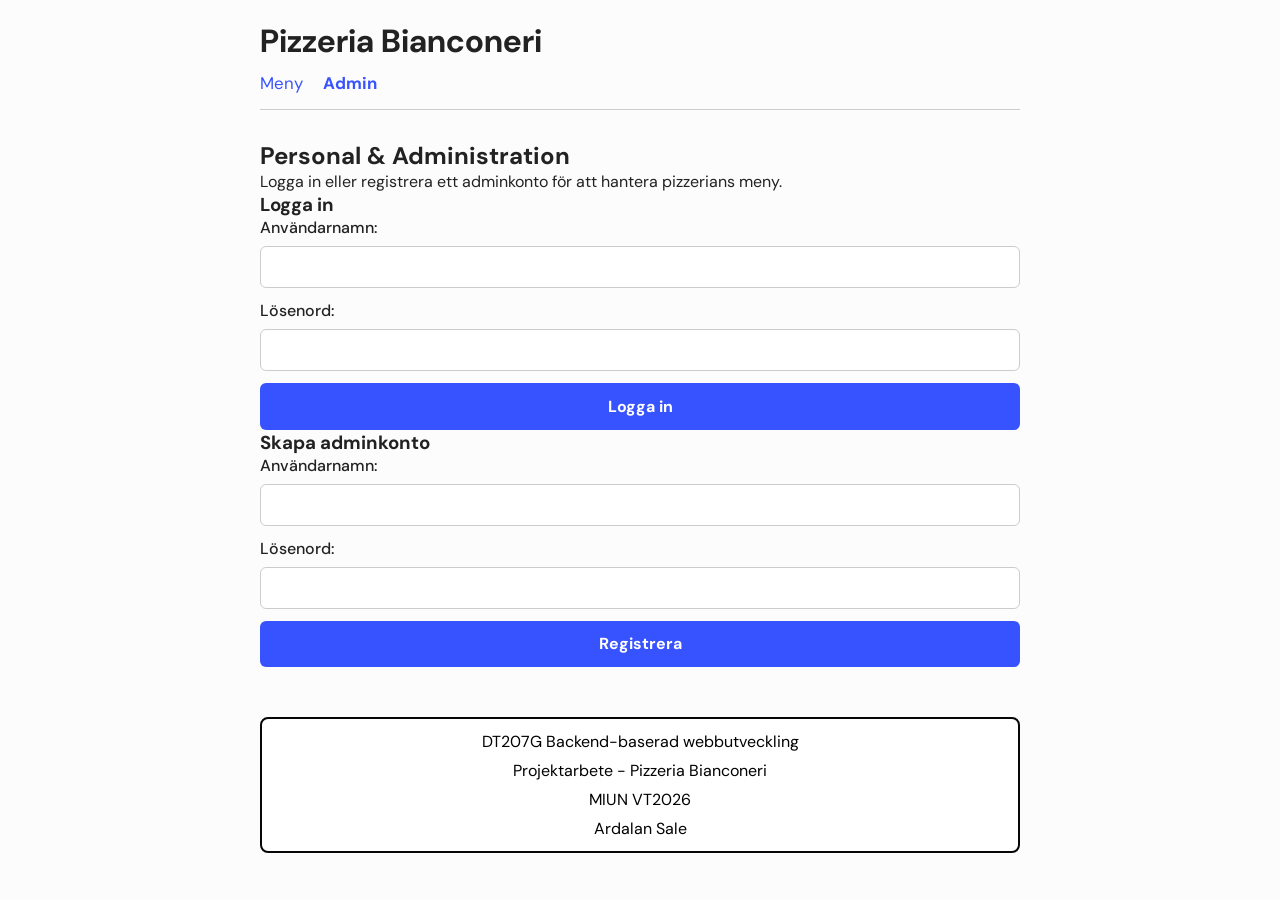
==== admin.html @ 5e1fe473 "Refactor frontend layout: rename secret to admin, cleaner CSS, and update handling of status banner" ====
<!DOCTYPE html>
<html lang="sv">
<head>
    <meta charset="UTF-8">
    <meta name="viewport" content="width=device-width, initial-scale=1.0">
    <link rel="preconnect" href="https://fonts.googleapis.com">
    <link rel="preconnect" href="https://fonts.gstatic.com" crossorigin>
    <link href="https://fonts.googleapis.com/css2?family=DM+Sans:ital,opsz,wght@0,9..40,100..1000;1,9..40,100..1000&display=swap" rel="stylesheet">
    <title>Pizzeria Bianconeri | Admin</title>
    <link rel="stylesheet" href="css/style.css">
</head>
<body>
    <header>
        <h1>Pizzeria Bianconeri</h1>
        <nav>
            <ul>
                <li><a href="index.html">Meny</a></li>
                <li><a href="admin.html" class="active">Admin</a></li>
                <li><a href="#" id="logout-btn" class="logout-link">Logga ut</a></li>
            </ul>
        </nav>
    </header>

    <main>
        <div id="error-message" class="error"></div>
        <div id="success-message" class="success"></div>

        <!-- DEL 1: VISAS OM ANVÄNDAREN INTE ÄR INLOGGAD -->
        <div id="auth-container">
            <h2>Personal & Administration</h2>
            <p>Logga in eller registrera ett adminkonto för att hantera pizzerians meny.</p>

            <div class="auth-grid">
                <!-- Inloggningsformulär -->
                <div class="auth-card">
                    <h3>Logga in</h3>
                    <form id="login-form">
                        <label for="login-username">Användarnamn:</label>
                        <input type="text" id="login-username" autocomplete="off" required>

                        <label for="login-password">Lösenord:</label>
                        <input type="password" id="login-password" required>

                        <button type="submit">Logga in</button>
                    </form>
                </div>

                <!-- Registreringsformulär -->
                <div class="auth-card">
                    <h3>Skapa adminkonto</h3>
                    <form id="register-form">
                        <label for="reg-username">Användarnamn:</label>
                        <input type="text" id="reg-username" autocomplete="off" required>

                        <label for="reg-password">Lösenord:</label>
                        <input type="password" id="reg-password" required>

                        <button type="submit">Registrera</button>
                    </form>
                </div>
            </div>
        </div>

        <!-- DEL 2: SKYDDAT INNEHÅLL -->
        <div id="protected-content" class="protected-section">
            <h2 id="welcome-msg">Adminpanel – Hantera meny</h2>
            <p>Här kan du lägga till nya rätter eller ta bort befintliga från pizzerians meny.</p>

            <!-- Formulär för att lägga till ny rätt -->
            <div class="add-menu-section">
                <h3>Lägg till ny rätt i menyn</h3>
                <form id="add-menu-form">
                    <label for="title">Titel / Namn:</label>
                    <input type="text" id="title" placeholder="t.ex. Pizza Vesuvio" required>

                    <label for="description">Beskrivning:</label>
                    <textarea id="description" rows="2" placeholder="t.ex. Tomatsås, ost, skinka"></textarea>

                    <label for="price">Pris (kr):</label>
                    <input type="number" id="price" placeholder="120" min="0" required>

                    <button type="submit">Lägg till i menyn</button>
                </form>
            </div>

            <!-- Tabell för att visa och radera menyartiklar -->
            <h3>Aktuell meny</h3>
            <table>
                <thead>
                    <tr>
                        <th>ID</th>
                        <th>Titel</th>
                        <th>Beskrivning</th>
                        <th>Pris</th>
                        <th>Åtgärd</th>
                    </tr>
                </thead>
                <tbody id="menu-list">
                    <!-- Fylls i dynamiskt av JavaScript -->
                </tbody>
            </table>
        </div>
    </main>

    <footer>
        <p>DT207G Backend-baserad webbutveckling</p>
        <p>Projektarbete - Pizzeria Bianconeri</p>
        <p>MIUN VT2026</p>
        <p>Ardalan Sale</p>
    </footer>

    <script src="js/main.js"></script>
</body>
</html>
---- css/style.css ----
/* CSS Reset */
* {
    box-sizing: border-box;
    margin: 0;
    padding: 0;
}

/* Layout & Typografi */
body {
    font-family: 'DM Sans', Arial, sans-serif;
    max-width: 800px;
    margin: auto;
    padding: 20px;
    background-color: #fcfcfc;
    color: #222;
}

/* Header */
header {
    margin-bottom: 30px;
    border-bottom: 1px solid #ccc;
    padding-bottom: 15px;
    display: flex;
    flex-direction: column;
    gap: 10px;
}

/* Navigering */
nav ul {
    display: flex;
    gap: 20px;
    list-style: none;
    padding: 0;
}

nav a {
    color: #3752ff;
    text-decoration: none;
    font-size: 1.05rem;
}

nav a:hover {
    text-decoration: underline;
}

nav a.active {
    font-weight: bold;
}

/* Publik Meny - Kort & Layout */
#public-menu-list {
    display: flex;
    flex-direction: column;
    gap: 15px;
    margin-top: 15px;
}

.menu-item {
    background-color: #ffffff;
    border: 1px solid #e0e0e0;
    border-radius: 8px;
    padding: 16px;
    box-shadow: 0 2px 4px rgba(0, 0, 0, 0.04);
    transition: transform 0.2s ease, box-shadow 0.2s ease;
}

.menu-item:hover {
    transform: translateY(-2px);
    box-shadow: 0 4px 8px rgba(0, 0, 0, 0.08);
}

.menu-item h3 {
    margin-bottom: 6px;
    color: #111;
}

.menu-item p {
    color: #555;
    margin-bottom: 8px;
    line-height: 1.4;
}

.menu-item .price {
    font-weight: bold;
    color: #3752ff;
    font-size: 1.1rem;
}

/* Tabell och adminvyer */
table {
    width: 100%;
    border-collapse: collapse;
    margin-top: 15px;
}

th, td {
    border: 1px solid #ccc;
    padding: 10px;
    text-align: left;
}

th {
    background-color: #f1f1f1;
}

/* Formulär */
form {
    display: flex;
    flex-direction: column;
    gap: 12px;
}

label {
    font-weight: 500;
    margin-bottom: -4px;
}

input, textarea, button {
    padding: 10px;
    font-family: inherit;
    border: 1px solid #ccc;
    border-radius: 6px;
    font-size: 0.95rem;
}

button {
    background-color: #3752ff;
    color: white;
    border: none;
    cursor: pointer;
    padding: 0.8rem;
    font-size: 1rem;
    font-weight: bold;
    border-radius: 6px;
    transition: background-color 0.2s ease;
}

button:hover {
    background-color: #263ed4;
}

/* Status- & felmeddelanden */
.error {
    display: none;
    color: #d9534f;
    background-color: #fdf7f7;
    border: 1px solid #d9534f;
    padding: 10px;
    border-radius: 6px;
    font-weight: bold;
    margin: 15px 0;
}

.success {
    display: none;
    color: #2b7515;
    background-color: #f4faf0;
    border: 1px solid #2b7515;
    padding: 10px;
    border-radius: 6px;
    font-weight: bold;
    margin: 15px 0;
}

/* Footer */
footer {
    text-align: center;
    padding: 12px;
    color: #000000;
    margin-top: 50px;
    border-radius: 8px;
    border: 2px rgb(6, 6, 6) solid;
    display: flex;
    flex-direction: column;
    gap: 0.5rem;
    background-color: #fff;
}

footer p {
    margin: 0 auto;
    text-align: center;
}
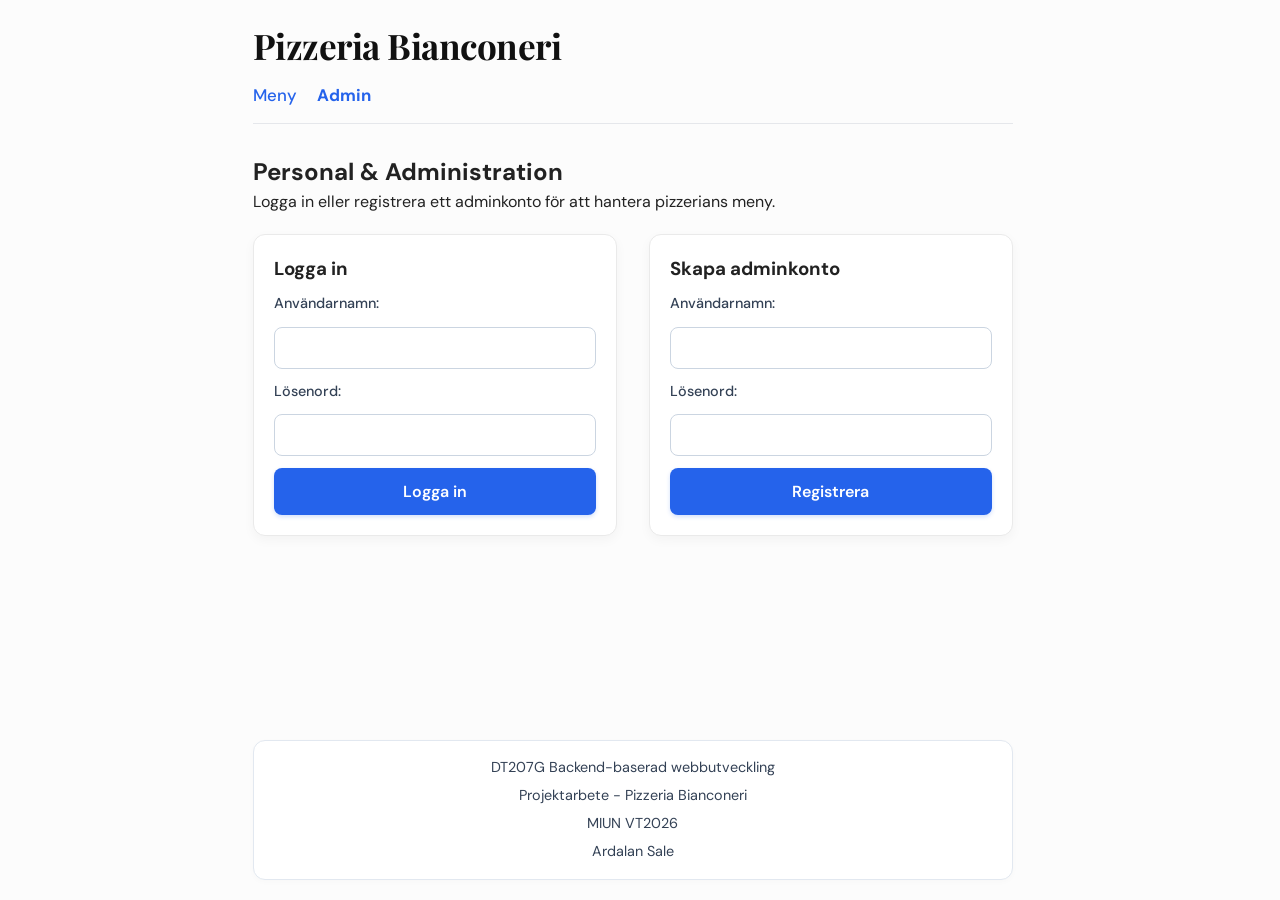
==== commit e2e8807d: "Update: More polished layout and add my default css reset" ====
--- a/admin.html
+++ b/admin.html
@@ -3,9 +3,9 @@
 <head>
     <meta charset="UTF-8">
     <meta name="viewport" content="width=device-width, initial-scale=1.0">
-    <link rel="preconnect" href="https://fonts.googleapis.com">
-    <link rel="preconnect" href="https://fonts.gstatic.com" crossorigin>
-    <link href="https://fonts.googleapis.com/css2?family=DM+Sans:ital,opsz,wght@0,9..40,100..1000;1,9..40,100..1000&display=swap" rel="stylesheet">
+<link rel="preconnect" href="https://fonts.googleapis.com">
+<link rel="preconnect" href="https://fonts.gstatic.com" crossorigin>
+<link href="https://fonts.googleapis.com/css2?family=DM+Sans:ital,opsz,wght@0,9..40,100..1000;1,9..40,100..1000&family=Playfair+Display:ital,wght@0,600;0,700;1,600&display=swap" rel="stylesheet">
     <title>Pizzeria Bianconeri | Admin</title>
     <link rel="stylesheet" href="css/style.css">
 </head>
@@ -25,7 +25,7 @@
         <div id="error-message" class="error"></div>
         <div id="success-message" class="success"></div>
 
-        <!-- DEL 1: VISAS OM ANVÄNDAREN INTE ÄR INLOGGAD -->
+        <!-- Visas om användaren inte är inloggad -->
         <div id="auth-container">
             <h2>Personal & Administration</h2>
             <p>Logga in eller registrera ett adminkonto för att hantera pizzerians meny.</p>
--- a/css/style.css
+++ b/css/style.css
@@ -1,11 +1,17 @@
-/* CSS Reset */
+*, *::before, *::after {
+    box-sizing: border-box;
+}
+
 * {
-    box-sizing: border-box;
     margin: 0;
     padding: 0;
 }
 
-/* Layout & Typografi */
+html, body {
+    min-height: 100dvh;
+    scrollbar-gutter: stable;
+}
+
 body {
     font-family: 'DM Sans', Arial, sans-serif;
     max-width: 800px;
@@ -13,16 +19,46 @@
     padding: 20px;
     background-color: #fcfcfc;
     color: #222;
+    line-height: 1.5;
+    -webkit-font-smoothing: antialiased;
+    text-rendering: optimizeSpeed;
+    display: flex;
+    flex-direction: column;
+}
+
+main {
+    flex: 1;
+}
+
+h1, h2, h3, h4, h5, h6 {
+    text-wrap: balance;
+}
+
+p, li {
+    text-wrap: pretty;
+}
+
+:focus-visible {
+    outline: 2px solid #2563eb;
+    outline-offset: 4px;
 }
 
 /* Header */
 header {
     margin-bottom: 30px;
-    border-bottom: 1px solid #ccc;
+    border-bottom: 1px solid #e5e7eb;
     padding-bottom: 15px;
     display: flex;
     flex-direction: column;
     gap: 10px;
+}
+
+header h1 {
+    font-family: 'Playfair Display', Georgia, serif;
+    font-size: 2.2rem;
+    font-weight: 700;
+    color: #111;
+    letter-spacing: -0.5px;
 }
 
 /* Navigering */
@@ -31,12 +67,14 @@
     gap: 20px;
     list-style: none;
     padding: 0;
+    align-items: center;
 }
 
 nav a {
-    color: #3752ff;
+    color: #2563eb;
     text-decoration: none;
     font-size: 1.05rem;
+    font-weight: 500;
 }
 
 nav a:hover {
@@ -47,6 +85,12 @@
     font-weight: bold;
 }
 
+/* Utloggningslänk i menyn */
+.logout-link {
+    color: #dc2626 !important;
+    display: none;
+}
+
 /* Publik Meny - Kort & Layout */
 #public-menu-list {
     display: flex;
@@ -57,16 +101,16 @@
 
 .menu-item {
     background-color: #ffffff;
-    border: 1px solid #e0e0e0;
-    border-radius: 8px;
-    padding: 16px;
-    box-shadow: 0 2px 4px rgba(0, 0, 0, 0.04);
+    border: 1px solid #eaeaea;
+    border-radius: 12px;
+    padding: 18px;
+    box-shadow: 0 4px 12px rgba(0, 0, 0, 0.04);
     transition: transform 0.2s ease, box-shadow 0.2s ease;
 }
 
 .menu-item:hover {
     transform: translateY(-2px);
-    box-shadow: 0 4px 8px rgba(0, 0, 0, 0.08);
+    box-shadow: 0 6px 16px rgba(0, 0, 0, 0.08);
 }
 
 .menu-item h3 {
@@ -82,8 +126,39 @@
 
 .menu-item .price {
     font-weight: bold;
-    color: #3752ff;
+    color: #2563eb;
     font-size: 1.1rem;
+}
+
+/* Admin: Inloggningsgrid och sektioner */
+.auth-grid {
+    display: flex;
+    gap: 2rem;
+    flex-wrap: wrap;
+    margin-top: 20px;
+}
+
+.auth-card {
+    flex: 1;
+    min-width: 250px;
+    background-color: #ffffff;
+    border: 1px solid #eaeaea;
+    border-radius: 12px;
+    padding: 20px;
+    box-shadow: 0 4px 12px rgba(0, 0, 0, 0.04);
+}
+
+.protected-section {
+    display: none;
+}
+
+.add-menu-section {
+    margin: 30px 0;
+    background-color: #ffffff;
+    border: 1px solid #eaeaea;
+    border-radius: 12px;
+    padding: 20px;
+    box-shadow: 0 4px 12px rgba(0, 0, 0, 0.04);
 }
 
 /* Tabell och adminvyer */
@@ -91,16 +166,27 @@
     width: 100%;
     border-collapse: collapse;
     margin-top: 15px;
+    border-radius: 8px;
+    overflow: hidden;
+    border: 1px solid #e5e7eb;
+    background-color: #fff;
+    box-shadow: 0 2px 4px rgba(0, 0, 0, 0.02);
 }
 
 th, td {
-    border: 1px solid #ccc;
-    padding: 10px;
+    border-bottom: 1px solid #e5e7eb;
+    padding: 12px;
     text-align: left;
 }
 
 th {
-    background-color: #f1f1f1;
+    background-color: #f8fafc;
+    color: #334155;
+    font-weight: 600;
+}
+
+tbody tr:nth-child(even) {
+    background-color: #f8fafc;
 }
 
 /* Formulär */
@@ -108,75 +194,99 @@
     display: flex;
     flex-direction: column;
     gap: 12px;
+    margin-top: 10px;
 }
 
 label {
     font-weight: 500;
-    margin-bottom: -4px;
+    font-size: 0.9rem;
+    color: #334155;
 }
 
 input, textarea, button {
-    padding: 10px;
+    padding: 10px 12px;
     font-family: inherit;
-    border: 1px solid #ccc;
-    border-radius: 6px;
+    border: 1px solid #cbd5e1;
+    border-radius: 8px;
     font-size: 0.95rem;
+    transition: border-color 0.2s ease, box-shadow 0.2s ease;
+}
+
+input:focus, textarea:focus {
+    outline: none;
+    border-color: #2563eb;
+    box-shadow: 0 0 0 3px rgba(37, 99, 235, 0.15);
 }
 
 button {
-    background-color: #3752ff;
+    background-color: #2563eb;
     color: white;
     border: none;
     cursor: pointer;
     padding: 0.8rem;
     font-size: 1rem;
-    font-weight: bold;
-    border-radius: 6px;
-    transition: background-color 0.2s ease;
+    font-weight: 600;
+    border-radius: 8px;
+    box-shadow: 0 2px 4px rgba(37, 99, 235, 0.2);
+    transition: background-color 0.2s ease, transform 0.1s ease;
 }
 
 button:hover {
-    background-color: #263ed4;
+    background-color: #1d4ed8;
+    transform: translateY(-1px);
 }
 
 /* Status- & felmeddelanden */
 .error {
     display: none;
-    color: #d9534f;
-    background-color: #fdf7f7;
-    border: 1px solid #d9534f;
-    padding: 10px;
-    border-radius: 6px;
-    font-weight: bold;
+    color: #dc2626;
+    background-color: #fef2f2;
+    border: 1px solid #fca5a5;
+    padding: 12px;
+    border-radius: 8px;
+    font-weight: 600;
     margin: 15px 0;
 }
 
 .success {
     display: none;
-    color: #2b7515;
-    background-color: #f4faf0;
-    border: 1px solid #2b7515;
-    padding: 10px;
-    border-radius: 6px;
-    font-weight: bold;
+    color: #16a34a;
+    background-color: #f0fdf4;
+    border: 1px solid #86efac;
+    padding: 12px;
+    border-radius: 8px;
+    font-weight: 600;
     margin: 15px 0;
 }
 
 /* Footer */
 footer {
     text-align: center;
-    padding: 12px;
-    color: #000000;
+    padding: 16px;
+    color: #334155;
     margin-top: 50px;
-    border-radius: 8px;
-    border: 2px rgb(6, 6, 6) solid;
-    display: flex;
-    flex-direction: column;
-    gap: 0.5rem;
+    border-radius: 12px;
+    border: 1px solid #e2e8f0;
+    display: flex;
+    flex-direction: column;
+    gap: 0.4rem;
     background-color: #fff;
+    box-shadow: 0 2px 6px rgba(0, 0, 0, 0.02);
 }
 
 footer p {
     margin: 0 auto;
     text-align: center;
+    font-size: 0.9rem;
+}
+
+@media (prefers-reduced-motion: reduce) {
+    html {
+        scroll-behavior: auto !important;
+    }
+    *, *::before, *::after {
+        animation-duration: 0.01ms !important;
+        animation-iteration-count: 1 !important;
+        transition-duration: 0.01ms !important;
+    }
 }
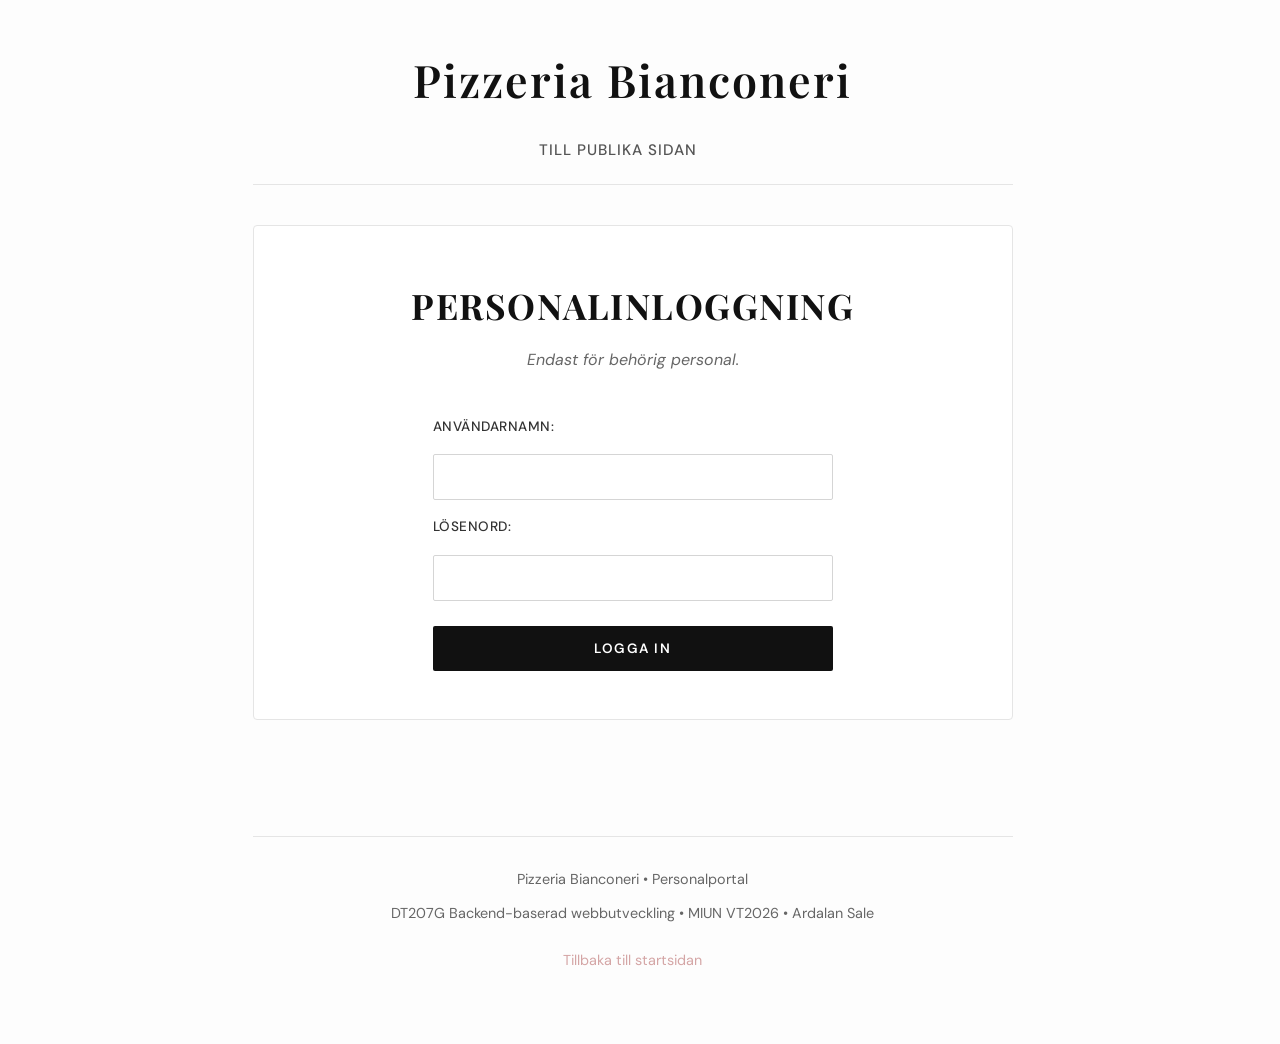
==== commit a4a1f256: "feat: refine public and admin layouts with and restricted auth" ====
--- a/admin.html
+++ b/admin.html
@@ -3,10 +3,10 @@
 <head>
     <meta charset="UTF-8">
     <meta name="viewport" content="width=device-width, initial-scale=1.0">
-<link rel="preconnect" href="https://fonts.googleapis.com">
-<link rel="preconnect" href="https://fonts.gstatic.com" crossorigin>
-<link href="https://fonts.googleapis.com/css2?family=DM+Sans:ital,opsz,wght@0,9..40,100..1000;1,9..40,100..1000&family=Playfair+Display:ital,wght@0,600;0,700;1,600&display=swap" rel="stylesheet">
-    <title>Pizzeria Bianconeri | Admin</title>
+    <link rel="preconnect" href="https://fonts.googleapis.com">
+    <link rel="preconnect" href="https://fonts.gstatic.com" crossorigin>
+    <link href="https://fonts.googleapis.com/css2?family=DM+Sans:ital,opsz,wght@0,9..40,100..1000;1,9..40,100..1000&family=Playfair+Display:ital,wght@0,600;0,700;1,600&display=swap" rel="stylesheet">
+    <title>Pizzeria Bianconeri | Personal</title>
     <link rel="stylesheet" href="css/style.css">
 </head>
 <body>
@@ -14,8 +14,7 @@
         <h1>Pizzeria Bianconeri</h1>
         <nav>
             <ul>
-                <li><a href="index.html">Meny</a></li>
-                <li><a href="admin.html" class="active">Admin</a></li>
+                <li><a href="index.html">Till publika sidan</a></li>
                 <li><a href="#" id="logout-btn" class="logout-link">Logga ut</a></li>
             </ul>
         </nav>
@@ -25,51 +24,33 @@
         <div id="error-message" class="error"></div>
         <div id="success-message" class="success"></div>
 
-        <!-- Visas om användaren inte är inloggad -->
-        <div id="auth-container">
-            <h2>Personal & Administration</h2>
-            <p>Logga in eller registrera ett adminkonto för att hantera pizzerians meny.</p>
+        <!-- Visas endast om användaren inte är inloggad -->
+        <section id="auth-container" class="content-section">
+            <h2>Personalinloggning</h2>
+            <p class="section-subtitle">Endast för behörig personal.</p>
 
-            <div class="auth-grid">
-                <!-- Inloggningsformulär -->
-                <div class="auth-card">
-                    <h3>Logga in</h3>
-                    <form id="login-form">
-                        <label for="login-username">Användarnamn:</label>
-                        <input type="text" id="login-username" autocomplete="off" required>
+            <form id="login-form" class="admin-login-form">
+                <label for="login-username">Användarnamn:</label>
+                <input type="text" id="login-username" autocomplete="off" required>
 
-                        <label for="login-password">Lösenord:</label>
-                        <input type="password" id="login-password" required>
+                <label for="login-password">Lösenord:</label>
+                <input type="password" id="login-password" required>
 
-                        <button type="submit">Logga in</button>
-                    </form>
-                </div>
+                <button type="submit" class="submit-btn">Logga in</button>
+            </form>
+        </section>
 
-                <!-- Registreringsformulär -->
-                <div class="auth-card">
-                    <h3>Skapa adminkonto</h3>
-                    <form id="register-form">
-                        <label for="reg-username">Användarnamn:</label>
-                        <input type="text" id="reg-username" autocomplete="off" required>
+        <!-- DEL 2: SKYDDAT INNEHÅLL (Visas efter godkänd inloggning) -->
+        <div id="protected-content" class="protected-section">
+            <!-- Sektion: Lägg till / redigera rätt -->
+            <section class="content-section">
+                <h2 id="form-title">Lägg till ny rätt</h2>
+                <p class="section-subtitle">Skapa en ny rätt eller redigera en befintlig i menyn.</p>
 
-                        <label for="reg-password">Lösenord:</label>
-                        <input type="password" id="reg-password" required>
+                <form id="add-menu-form">
+                    <!-- Dolt fält för att lagra ID vid redigering -->
+                    <input type="hidden" id="edit-id" value="">
 
-                        <button type="submit">Registrera</button>
-                    </form>
-                </div>
-            </div>
-        </div>
-
-        <!-- DEL 2: SKYDDAT INNEHÅLL -->
-        <div id="protected-content" class="protected-section">
-            <h2 id="welcome-msg">Adminpanel – Hantera meny</h2>
-            <p>Här kan du lägga till nya rätter eller ta bort befintliga från pizzerians meny.</p>
-
-            <!-- Formulär för att lägga till ny rätt -->
-            <div class="add-menu-section">
-                <h3>Lägg till ny rätt i menyn</h3>
-                <form id="add-menu-form">
                     <label for="title">Titel / Namn:</label>
                     <input type="text" id="title" placeholder="t.ex. Pizza Vesuvio" required>
 
@@ -77,36 +58,65 @@
                     <textarea id="description" rows="2" placeholder="t.ex. Tomatsås, ost, skinka"></textarea>
 
                     <label for="price">Pris (kr):</label>
-                    <input type="number" id="price" placeholder="120" min="0" required>
+                    <input type="number" id="price" placeholder="0" min="0" required>
 
-                    <button type="submit">Lägg till i menyn</button>
+                    <div class="form-btn-group">
+                        <button type="submit" id="submit-btn" class="submit-btn">Lägg till i menyn</button>
+                        <button type="button" id="cancel-edit-btn" class="cancel-btn">Avbryt</button>
+                    </div>
                 </form>
-            </div>
+            </section>
 
-            <!-- Tabell för att visa och radera menyartiklar -->
-            <h3>Aktuell meny</h3>
-            <table>
-                <thead>
-                    <tr>
-                        <th>ID</th>
-                        <th>Titel</th>
-                        <th>Beskrivning</th>
-                        <th>Pris</th>
-                        <th>Åtgärd</th>
-                    </tr>
-                </thead>
-                <tbody id="menu-list">
-                    <!-- Fylls i dynamiskt av JavaScript -->
-                </tbody>
-            </table>
+            <!-- Sektion: Aktuell meny -->
+            <section class="content-section">
+                <h2>Aktuell meny</h2>
+                <p class="section-subtitle">Hantera befintliga rätter i databasen.</p>
+
+                <table>
+                    <thead>
+                        <tr>
+                            <th>ID</th>
+                            <th>Titel</th>
+                            <th>Beskrivning</th>
+                            <th>Pris</th>
+                            <th>Åtgärd</th>
+                        </tr>
+                    </thead>
+                    <tbody id="menu-list">
+                        <!-- Fylls i dynamiskt av JavaScript -->
+                    </tbody>
+                </table>
+            </section>
+
+            <!-- Sektion: Hantera Bordsbokningar -->
+            <section class="content-section">
+                <h2>Bordsbokningar</h2>
+                <p class="section-subtitle">Inkomna reservationer från gäster.</p>
+
+                <table>
+                    <thead>
+                        <tr>
+                            <th>#</th>
+                            <th>Namn</th>
+                            <th>Kontakt</th>
+                            <th>Datum / Tid</th>
+                            <th>Gäster</th>
+                            <th>Meddelande</th>
+                            <th>Åtgärder</th>
+                        </tr>
+                    </thead>
+                    <tbody id="admin-bookings-list">
+                        <!-- Fylls i dynamiskt av JavaScript -->
+                    </tbody>
+                </table>
+            </section>
         </div>
     </main>
 
     <footer>
-        <p>DT207G Backend-baserad webbutveckling</p>
-        <p>Projektarbete - Pizzeria Bianconeri</p>
-        <p>MIUN VT2026</p>
-        <p>Ardalan Sale</p>
+        <p>Pizzeria Bianconeri &bull; Personalportal</p>
+        <p>DT207G Backend-baserad webbutveckling &bull; MIUN VT2026 &bull; Ardalan Sale</p>
+        <p class="footer-admin"><a href="index.html">Tillbaka till startsidan</a></p>
     </footer>
 
     <script src="js/main.js"></script>
--- a/css/style.css
+++ b/css/style.css
@@ -1,8 +1,9 @@
+/* 1. GRUNDINSTÄLLNINGAR & TYPOGRAFI */
 *, *::before, *::after {
     box-sizing: border-box;
 }
 
-* {
+body, h1, h2, h3, h4, p, ul {
     margin: 0;
     padding: 0;
 }
@@ -16,10 +17,10 @@
     font-family: 'DM Sans', Arial, sans-serif;
     max-width: 800px;
     margin: auto;
-    padding: 20px;
-    background-color: #fcfcfc;
-    color: #222;
-    line-height: 1.5;
+    padding: 40px 20px;
+    background-color: #fdfdfd;
+    color: #1a1a1a;
+    line-height: 1.8;
     -webkit-font-smoothing: antialiased;
     text-rendering: optimizeSpeed;
     display: flex;
@@ -31,7 +32,9 @@
 }
 
 h1, h2, h3, h4, h5, h6 {
+    font-family: 'Playfair Display', Georgia, serif;
     text-wrap: balance;
+    color: #111;
 }
 
 p, li {
@@ -39,247 +42,390 @@
 }
 
 :focus-visible {
-    outline: 2px solid #2563eb;
-    outline-offset: 4px;
-}
+    outline: 1px solid #c5a059;
+    outline-offset: 3px;
+}
+
+
+/* 2. GEMENSAMMA KOMPONENTER */
 
 /* Header */
 header {
-    margin-bottom: 30px;
-    border-bottom: 1px solid #e5e7eb;
-    padding-bottom: 15px;
+    margin-bottom: 40px;
+    border-bottom: 1px solid #e5e5e5;
+    padding-bottom: 20px;
     display: flex;
     flex-direction: column;
-    gap: 10px;
+    align-items: center;
+    gap: 15px;
+    text-align: center;
 }
 
 header h1 {
-    font-family: 'Playfair Display', Georgia, serif;
-    font-size: 2.2rem;
-    font-weight: 700;
+    font-size: 2.8rem;
+    font-weight: 600;
+    letter-spacing: 2px;
     color: #111;
-    letter-spacing: -0.5px;
 }
 
 /* Navigering */
 nav ul {
     display: flex;
-    gap: 20px;
+    gap: 30px;
     list-style: none;
     padding: 0;
     align-items: center;
+    justify-content: center;
 }
 
 nav a {
-    color: #2563eb;
+    color: #555;
     text-decoration: none;
-    font-size: 1.05rem;
+    font-size: 0.95rem;
     font-weight: 500;
+    letter-spacing: 1px;
+    text-transform: uppercase;
+    transition: color 0.3s ease;
 }
 
 nav a:hover {
+    color: #c5a059;
+}
+
+nav a.active {
+    color: #111;
+    font-weight: 600;
+    border-bottom: 1px solid #c5a059;
+    padding-bottom: 2px;
+}
+
+/* Footer */
+footer {
+    text-align: center;
+    padding: 30px 20px;
+    color: #666;
+    margin-top: 60px;
+    border-top: 1px solid #e5e5e5;
+    display: flex;
+    flex-direction: column;
+    gap: 0.5rem;
+    background-color: #fdfdfd;
+}
+
+footer p {
+    margin: 0 auto;
+    text-align: center;
+    font-size: 0.9rem;
+}
+
+/* Personalinloggning i footern */
+footer a, .footer-admin a {
+    color: #d4a5a5;
+    text-decoration: none;
+}
+
+footer a:hover, .footer-admin a:hover {
     text-decoration: underline;
 }
 
-nav a.active {
-    font-weight: bold;
-}
-
-/* Utloggningslänk i menyn */
+.footer-admin {
+    margin-top: 0.8rem;
+}
+
+
+/* 3. PUBLIKA SIDAN */
+
+/* Sektionsinramning */
+.content-section {
+    border: 1px solid #e5e5e5;
+    padding: 3rem 2rem;
+    margin-bottom: 3.5rem;
+    background-color: #ffffff;
+    border-radius: 4px;
+}
+
+.content-section h2 {
+    font-size: 2.2rem;
+    text-align: center;
+    letter-spacing: 1.5px;
+    margin-bottom: 0.5rem;
+    text-transform: uppercase;
+}
+
+.section-subtitle {
+    text-align: center;
+    color: #666;
+    margin-bottom: 2.5rem;
+    font-style: italic;
+}
+
+.loading-text {
+    text-align: center;
+    color: #666;
+}
+
+/* Publik Meny */
+#public-menu-list {
+    display: flex;
+    flex-direction: column;
+    gap: 25px;
+    margin-top: 25px;
+}
+
+.menu-item {
+    background-color: transparent;
+    border: none;
+    border-bottom: 1px dotted #e5e5e5;
+    padding: 0 0 20px 0;
+    border-radius: 0;
+    box-shadow: none;
+    transition: none;
+}
+
+.menu-item:last-child {
+    border-bottom: none;
+    margin-bottom: 0;
+    padding-bottom: 0;
+}
+
+.menu-item h3 {
+    font-size: 1.25rem;
+    margin-bottom: 4px;
+    color: #111;
+    font-weight: 600;
+}
+
+.menu-item p {
+    color: #666;
+    margin-bottom: 6px;
+    font-size: 0.95rem;
+    line-height: 1.5;
+}
+
+.menu-item .price {
+    font-family: 'Playfair Display', Georgia, serif;
+    font-weight: 600;
+    color: #c5a059;
+    font-size: 1.15rem;
+}
+
+/* Om oss / Öppettider grid */
+.about-grid {
+    display: flex;
+    flex-wrap: wrap;
+    gap: 3rem;
+    justify-content: space-between;
+    margin-top: 2rem;
+}
+
+.about-column {
+    flex: 1;
+    min-width: 250px;
+}
+
+.about-column h3 {
+    font-size: 1.1rem;
+    margin-bottom: 1rem;
+    text-transform: uppercase;
+    letter-spacing: 1px;
+}
+
+.about-column p {
+    margin-bottom: 0.4rem;
+}
+
+
+/* 4. ADMINPANELEN */
+
+.admin-login-form {
+    max-width: 400px;
+    margin: 0 auto;
+}
+
+.protected-section {
+    display: none;
+}
+
+/* Admin Tabeller */
+table {
+    width: 100%;
+    border-collapse: collapse;
+    margin-top: 20px;
+    border: 1px solid #e5e5e5;
+    background-color: #fff;
+}
+
+th, td {
+    border-bottom: 1px solid #e5e5e5;
+    padding: 14px;
+    text-align: left;
+}
+
+th {
+    background-color: #fafafa;
+    color: #111;
+    font-weight: 600;
+    font-size: 0.9rem;
+    letter-spacing: 0.5px;
+    text-transform: uppercase;
+}
+
+tbody tr:nth-child(even) {
+    background-color: #fcfcfc;
+}
+
+/* Utloggningslänk i admin */
 .logout-link {
-    color: #dc2626 !important;
+    color: #d4a5a5 !important;
     display: none;
 }
 
-/* Publik Meny - Kort & Layout */
-#public-menu-list {
+
+/* 5. FORMULÄR, KNAPPAR & MEDDELANDEN */
+form {
     display: flex;
     flex-direction: column;
     gap: 15px;
     margin-top: 15px;
 }
 
-.menu-item {
-    background-color: #ffffff;
-    border: 1px solid #eaeaea;
-    border-radius: 12px;
-    padding: 18px;
-    box-shadow: 0 4px 12px rgba(0, 0, 0, 0.04);
-    transition: transform 0.2s ease, box-shadow 0.2s ease;
-}
-
-.menu-item:hover {
-    transform: translateY(-2px);
-    box-shadow: 0 6px 16px rgba(0, 0, 0, 0.08);
-}
-
-.menu-item h3 {
-    margin-bottom: 6px;
-    color: #111;
-}
-
-.menu-item p {
-    color: #555;
-    margin-bottom: 8px;
-    line-height: 1.4;
-}
-
-.menu-item .price {
-    font-weight: bold;
-    color: #2563eb;
-    font-size: 1.1rem;
-}
-
-/* Admin: Inloggningsgrid och sektioner */
-.auth-grid {
-    display: flex;
-    gap: 2rem;
-    flex-wrap: wrap;
-    margin-top: 20px;
-}
-
-.auth-card {
+.form-row {
+    display: flex;
+    gap: 1rem;
+}
+
+.form-col {
     flex: 1;
-    min-width: 250px;
-    background-color: #ffffff;
-    border: 1px solid #eaeaea;
-    border-radius: 12px;
-    padding: 20px;
-    box-shadow: 0 4px 12px rgba(0, 0, 0, 0.04);
-}
-
-.protected-section {
-    display: none;
-}
-
-.add-menu-section {
-    margin: 30px 0;
-    background-color: #ffffff;
-    border: 1px solid #eaeaea;
-    border-radius: 12px;
-    padding: 20px;
-    box-shadow: 0 4px 12px rgba(0, 0, 0, 0.04);
-}
-
-/* Tabell och adminvyer */
-table {
-    width: 100%;
-    border-collapse: collapse;
-    margin-top: 15px;
-    border-radius: 8px;
-    overflow: hidden;
-    border: 1px solid #e5e7eb;
-    background-color: #fff;
-    box-shadow: 0 2px 4px rgba(0, 0, 0, 0.02);
-}
-
-th, td {
-    border-bottom: 1px solid #e5e7eb;
-    padding: 12px;
-    text-align: left;
-}
-
-th {
-    background-color: #f8fafc;
-    color: #334155;
-    font-weight: 600;
-}
-
-tbody tr:nth-child(even) {
-    background-color: #f8fafc;
-}
-
-/* Formulär */
-form {
-    display: flex;
-    flex-direction: column;
-    gap: 12px;
+}
+
+.form-btn-group {
+    display: flex;
+    gap: 10px;
+    align-items: center;
     margin-top: 10px;
 }
 
 label {
     font-weight: 500;
-    font-size: 0.9rem;
-    color: #334155;
+    font-size: 0.85rem;
+    color: #333;
+    text-transform: uppercase;
+    letter-spacing: 0.5px;
 }
 
 input, textarea, button {
-    padding: 10px 12px;
+    padding: 12px;
     font-family: inherit;
-    border: 1px solid #cbd5e1;
-    border-radius: 8px;
+    border: 1px solid #d5d5d5;
+    border-radius: 2px;
     font-size: 0.95rem;
-    transition: border-color 0.2s ease, box-shadow 0.2s ease;
+    background-color: #fff;
+    transition: border-color 0.2s ease;
 }
 
 input:focus, textarea:focus {
     outline: none;
-    border-color: #2563eb;
-    box-shadow: 0 0 0 3px rgba(37, 99, 235, 0.15);
-}
-
-button {
-    background-color: #2563eb;
+    border-color: #c5a059;
+}
+
+button, .submit-btn {
+    background-color: #111;
     color: white;
     border: none;
     cursor: pointer;
-    padding: 0.8rem;
-    font-size: 1rem;
-    font-weight: 600;
-    border-radius: 8px;
-    box-shadow: 0 2px 4px rgba(37, 99, 235, 0.2);
-    transition: background-color 0.2s ease, transform 0.1s ease;
-}
-
-button:hover {
-    background-color: #1d4ed8;
-    transform: translateY(-1px);
+    padding: 0.9rem;
+    font-size: 0.85rem;
+    font-weight: 600;
+    border-radius: 2px;
+    text-transform: uppercase;
+    letter-spacing: 1.5px;
+    transition: background-color 0.2s ease;
+}
+
+button:hover, .submit-btn:hover {
+    background-color: #c5a059;
+}
+
+.submit-btn {
+    margin-top: 10px;
+}
+
+.cancel-btn {
+    background-color: #64748b;
+    color: white;
+    border: none;
+    cursor: pointer;
+    padding: 0.9rem;
+    font-size: 0.85rem;
+    font-weight: 600;
+    border-radius: 2px;
+    text-transform: uppercase;
+    letter-spacing: 1px;
+    display: none;
+    transition: background-color 0.2s ease;
+}
+
+.cancel-btn:hover {
+    background-color: #475569;
+}
+
+/* Admin-knappar (Ändra / Radera) */
+.table-btn {
+    padding: 0.4rem 0.8rem;
+    font-size: 0.8rem;
+    font-family: inherit;
+    border: none;
+    border-radius: 2px;
+    cursor: pointer;
+    color: white;
+    width: 75px;
+    text-align: center;
+    text-transform: uppercase;
+    letter-spacing: 0.5px;
+}
+
+.edit-btn {
+    background-color: #111;
+    margin-right: 5px;
+}
+
+.edit-btn:hover {
+    background-color: #c5a059;
+}
+
+.delete-btn {
+    background-color: #444;
+}
+
+.delete-btn:hover {
+    background-color: #a33;
 }
 
 /* Status- & felmeddelanden */
 .error {
     display: none;
-    color: #dc2626;
-    background-color: #fef2f2;
+    color: #a33;
+    background-color: #fff8f8;
     border: 1px solid #fca5a5;
     padding: 12px;
-    border-radius: 8px;
+    border-radius: 2px;
     font-weight: 600;
     margin: 15px 0;
 }
 
 .success {
     display: none;
-    color: #16a34a;
-    background-color: #f0fdf4;
+    color: #2e7d32;
+    background-color: #f4fbf4;
     border: 1px solid #86efac;
     padding: 12px;
-    border-radius: 8px;
+    border-radius: 2px;
     font-weight: 600;
     margin: 15px 0;
 }
 
-/* Footer */
-footer {
-    text-align: center;
-    padding: 16px;
-    color: #334155;
-    margin-top: 50px;
-    border-radius: 12px;
-    border: 1px solid #e2e8f0;
-    display: flex;
-    flex-direction: column;
-    gap: 0.4rem;
-    background-color: #fff;
-    box-shadow: 0 2px 6px rgba(0, 0, 0, 0.02);
-}
-
-footer p {
-    margin: 0 auto;
-    text-align: center;
-    font-size: 0.9rem;
-}
-
+
+/* 6. TILLGÄNGLIGHET & MEDIA QUERIES */
 @media (prefers-reduced-motion: reduce) {
     html {
         scroll-behavior: auto !important;
